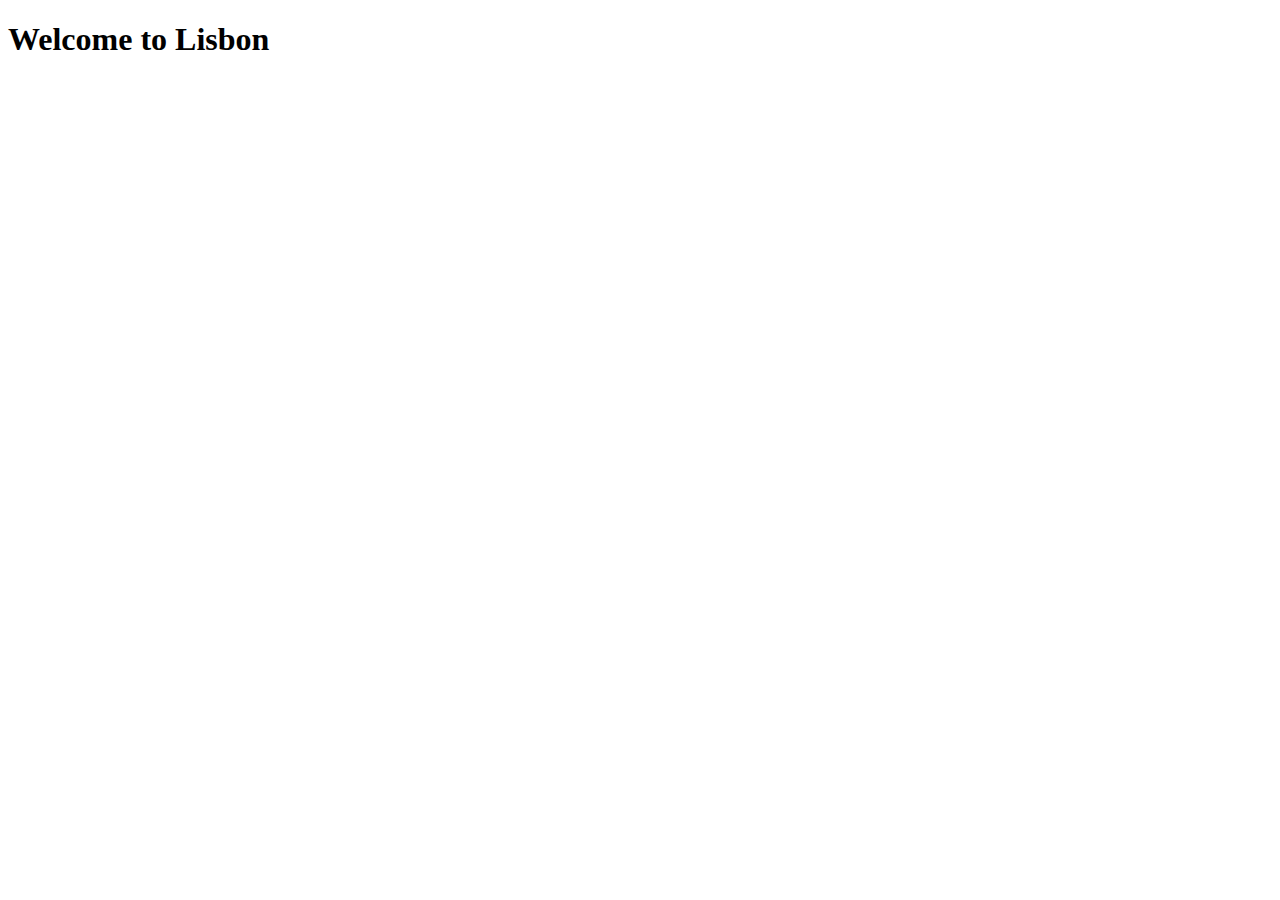
==== indexl.html @ 03b106c3 "Created the initial structure of the project" ====
<!DOCTYPE html>
<html lang="en">
<head>
    <meta charset="UTF-8">
    <meta http-equiv="X-UA-Compatible" content="IE=edge">
    <meta name="viewport" content="width=device-width, initial-scale=1.0">
    <link rel="preconnect" href="https://fonts:googleapis.com" />
    <link rel="preconnect" href="https://fonts:googleapis.com" crossorigin />
    <link 
        href="https://fonts.googleapis.com/css2?family=Poppins:ital,wght@0,100;0,200;0,300;0,400;0,500;0,600;0,700;0,800;1,900&display=swap"
        rel="stylesheet" 
    />
    <link rel="stylesheet" href="src/styles.css" />
    <title>Welcome to Lisbon</title>
</head>
<body>
    <h1>Welcome to Lisbon</h1>
</body>
</html>
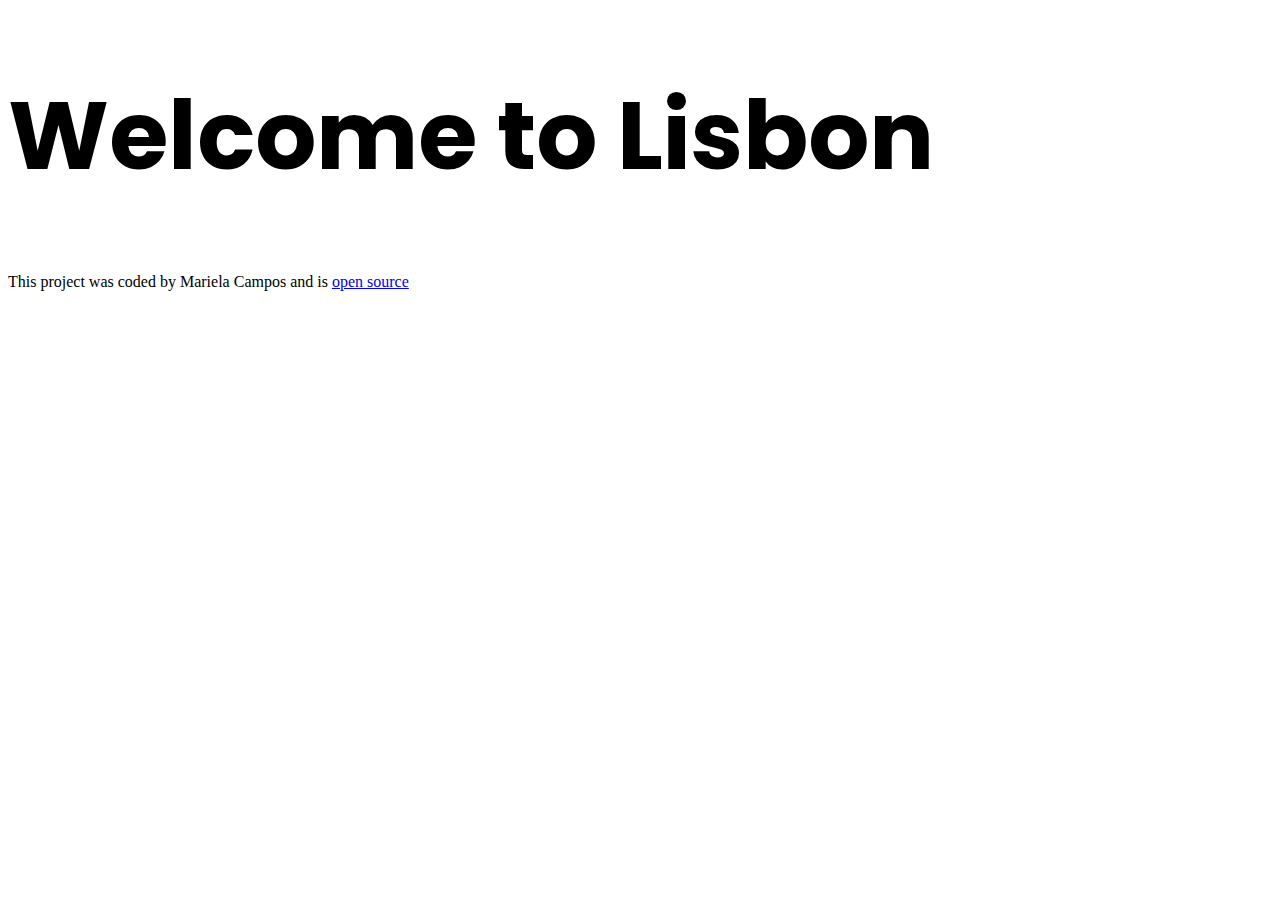
==== commit 717dcbc4: "Added a link to the GitHub repository and css page" ====
--- a/indexl.html
+++ b/indexl.html
@@ -14,6 +14,13 @@
     <title>Welcome to Lisbon</title>
 </head>
 <body>
-    <h1>Welcome to Lisbon</h1>
+    <h1>
+        Welcome to Lisbon
+    </h1>
+    <footer>
+        This project was coded by Mariela Campos and is 
+        <a href="https://github.com/MoonLightVillas/lisbon-travel-project"
+        target="_blank">open source</a>
+    </footer>
 </body>
 </html>--- a/src/styles.css
+++ b/src/styles.css
@@ -0,0 +1,7 @@
+h1 {
+    font-family: "Poppins", sans-serif;
+    font-style: normal;
+    font-weight: 700;
+    font-size: 96px;
+    line-height: 144px;
+}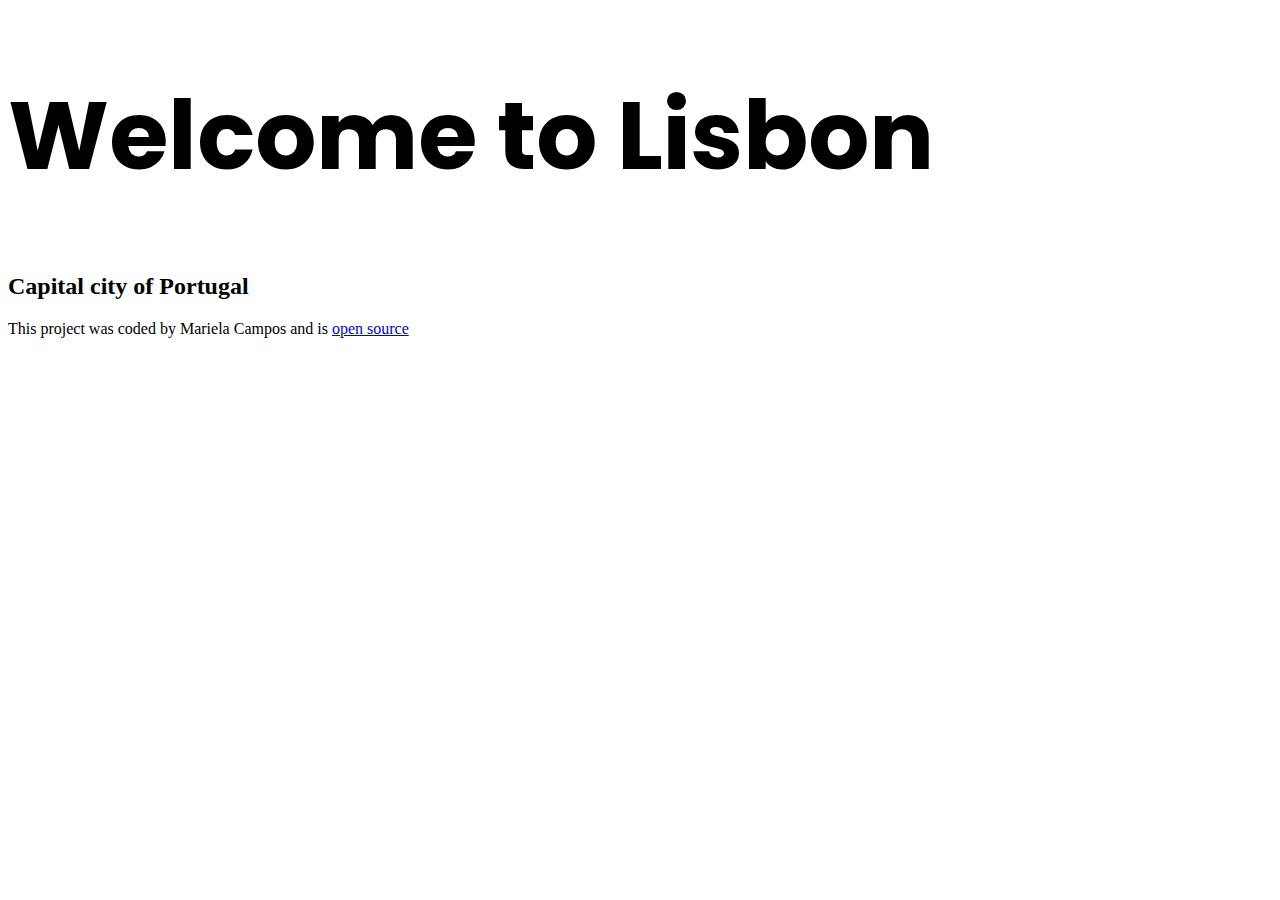
==== commit 9655d639: "Added h2" ====
--- a/indexl.html
+++ b/indexl.html
@@ -17,6 +17,9 @@
     <h1>
         Welcome to Lisbon
     </h1>
+    <h2>
+        Capital city of Portugal
+    </h2>
     <footer>
         This project was coded by Mariela Campos and is 
         <a href="https://github.com/MoonLightVillas/lisbon-travel-project"
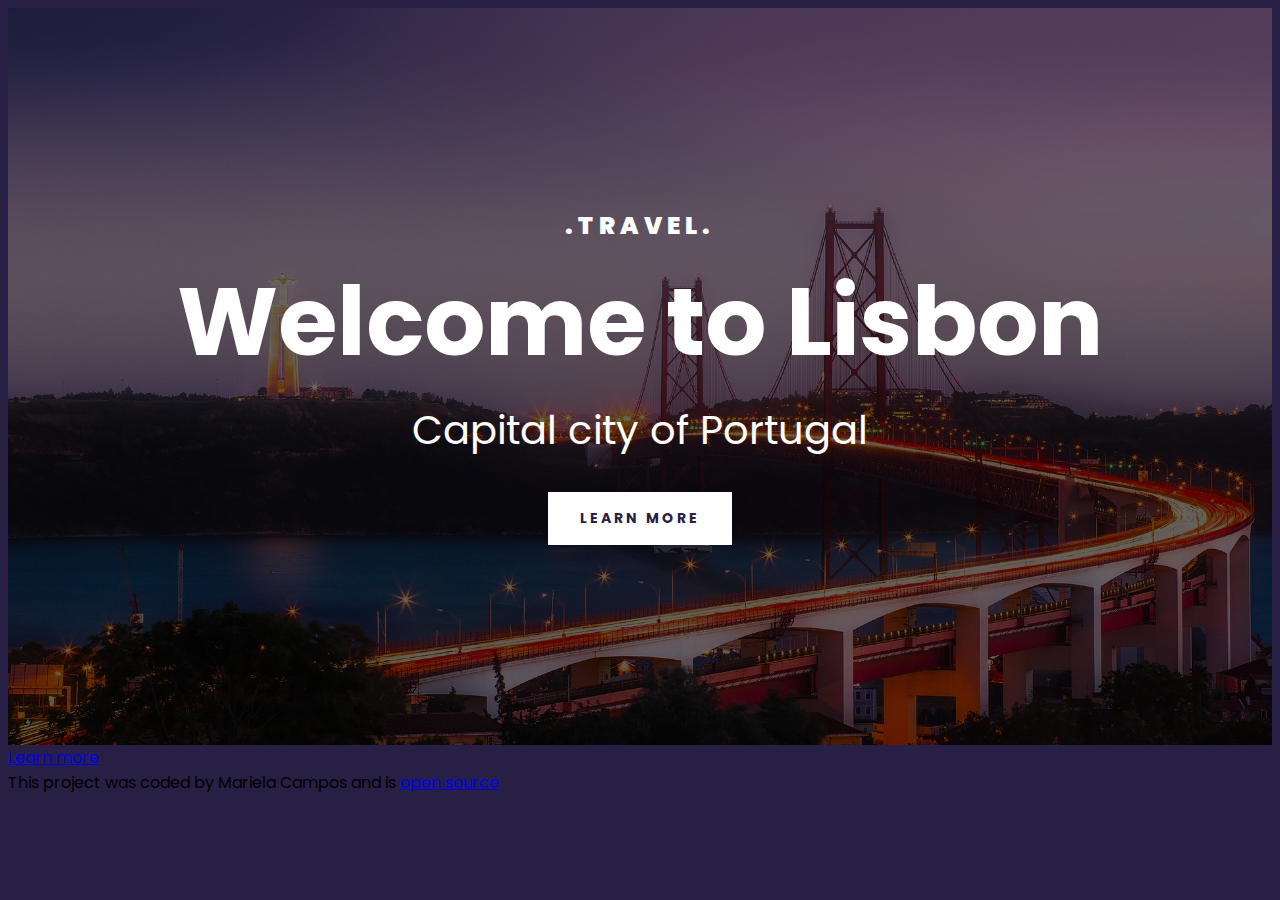
==== commit 4abe9cab: "Added the header of the landing page" ====
--- a/indexl.html
+++ b/indexl.html
@@ -14,12 +14,14 @@
     <title>Welcome to Lisbon</title>
 </head>
 <body>
-    <h1>
-        Welcome to Lisbon
-    </h1>
-    <h2>
-        Capital city of Portugal
-    </h2>
+    <div class="container">
+        <header>
+          <h3>.TRAVEL.</h3>
+          <h1>Welcome to Lisbon</h1>
+          <h2>Capital city of Portugal</h2>
+          <a href="#more">Learn more</a>
+        </header>
+    <a href="#more">Learn more</a>
     <footer>
         This project was coded by Mariela Campos and is 
         <a href="https://github.com/MoonLightVillas/lisbon-travel-project"
--- a/src/styles.css
+++ b/src/styles.css
@@ -1,7 +1,76 @@
-h1 {
+body {
     font-family: "Poppins", sans-serif;
-    font-style: normal;
+    background: #272044;
+  }
+  
+  .container {
+    max-width: 1400px;
+    margin: 0 auto;
+  }
+  
+  header {
+    background-image: linear-gradient(rgba(0, 0, 0, 0.6), rgba(0, 0, 0, 0.6)),
+      url("../images/lisbon.png");
+    background-repeat: no-repeat;
+    background-size: cover;
+    color: white;
+    text-align: center;
+    padding: 200px 0;
+  }
+  
+  header h1 {
     font-weight: 700;
     font-size: 96px;
-    line-height: 144px;
-}+    line-height: 1;
+    margin: 30px 0;
+  }
+  
+  header h2 {
+    font-weight: 400;
+    font-size: 40px;
+    line-height: 1.5;
+    margin: 0;
+  }
+  
+  header h3 {
+    font-weight: 900;
+    font-size: 24px;
+    line-height: 1.5;
+    letter-spacing: 5px;
+    margin: 0;
+  }
+  
+  header a {
+    font-weight: 700;
+    font-size: 14px;
+    line-height: 1.5;
+    text-align: center;
+    color: #272044;
+    padding: 16px 32px;
+    margin-top: 32px;
+    display: inline-block;
+    letter-spacing: 3px;
+    text-decoration: none;
+    text-transform: uppercase;
+    background: white;
+  }
+  
+  @media (max-width: 900px) {
+    header {
+      padding: 60px 0;
+    }
+  
+    header h1 {
+      font-size: 48px;
+    }
+  
+    header h2 {
+      font-size: 20px;
+    }
+  
+    header h3 {
+      font-size: 12px;
+    }
+  }
+  Footer
+  © 2023 GitHub, Inc.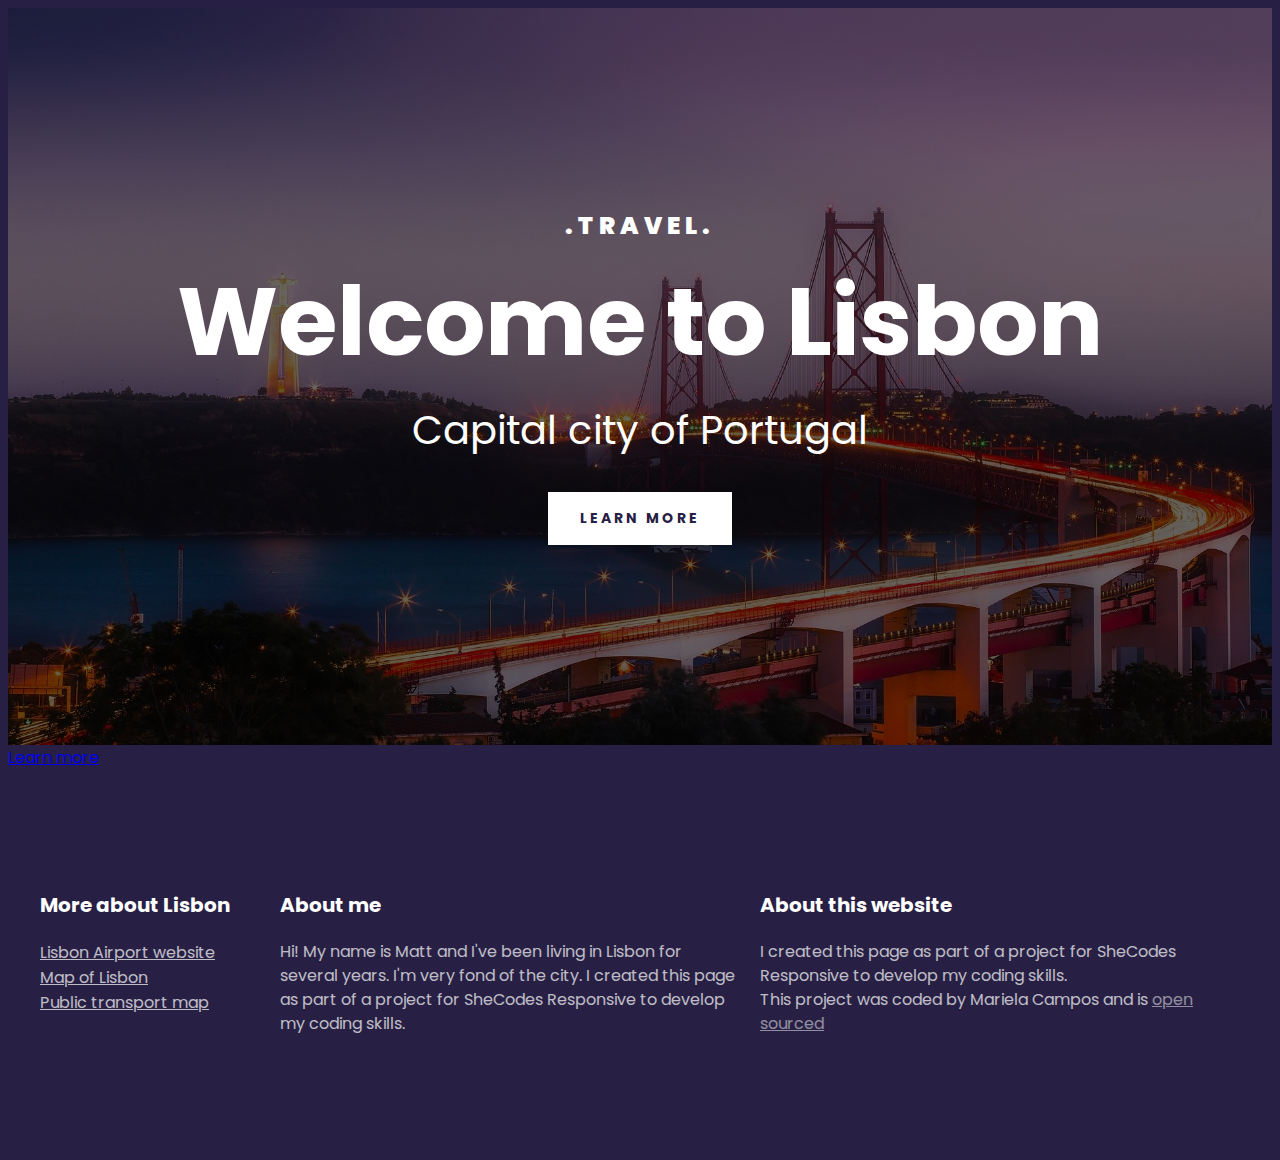
==== commit 0b9305f8: "Added the paragraph and websites" ====
--- a/indexl.html
+++ b/indexl.html
@@ -23,9 +23,50 @@
         </header>
     <a href="#more">Learn more</a>
     <footer>
-        This project was coded by Mariela Campos and is 
-        <a href="https://github.com/MoonLightVillas/lisbon-travel-project"
-        target="_blank">open source</a>
+        <section class="grid">
+            <div>
+                <h3>More about Lisbon</h3>
+
+                <ul>
+                    <li>
+                        <a href="https://www.aeroportolisboa.pt/en/lis/home" target="_blank">
+                            Lisbon Airport website
+                        </a>
+                    </li>
+                    <li>
+                        <a href="https://goo.gl/maps/8ZwWBBJVZduUNuXNA" target="_blank">
+                            Map of Lisbon
+                        </a>
+                    </li>
+                    <li>
+                        <a href="https://www.metrolisboa.pt/en/travel/diagrams-and-maps/" target="_blank">
+                            Public transport map
+                        </a>
+                    </li>
+                </ul>
+            </div>
+            <div>
+                <h3>About me</h3>
+                <p>
+                    Hi! My name is Matt and I've been living in Lisbon for several
+                    years. I'm very fond of the city. I created this page as part of a
+                    project for SheCodes Responsive to develop my coding skills.
+                </p>
+            </div>
+            <div>
+                <h3>About this website</h3>
+                <p>
+                  I created this page as part of a project for SheCodes Responsive
+                  to develop my coding skills.
+                  <br />
+                  This project was coded by Mariela Campos and is
+                  <a href="https://github.com/MoonLightVillas/lisbon-travel-project"
+                  target="_blank">
+                  open sourced
+                  </a>
+                </p>
+            </div>
+        </section>
     </footer>
 </body>
 </html>--- a/src/styles.css
+++ b/src/styles.css
@@ -5,6 +5,16 @@
   
   .container {
     max-width: 1400px;
+    margin: 0 auto;
+  }
+  
+  .grid {
+    display: grid;
+    grid-template-columns: 1fr 2fr 2fr;
+  }
+  
+  section {
+    max-width: 1200px;
     margin: 0 auto;
   }
   
@@ -55,7 +65,49 @@
     background: white;
   }
   
-  @media (max-width: 900px) {
+  footer {
+    color: white;
+    background-image: linear-gradient(
+        rgba(39, 32, 68, 0.9),
+        rgba(39, 32, 68, 0.9)
+      ),
+      url("../images/lisbon-footer.png");
+  
+    background-repeat: no-repeat;
+    background-size: cover;
+    padding: 100px 0;
+  }
+  
+  footer h3 {
+    font-weight: 700;
+    font-size: 20px;
+    line-height: 30px;
+  }
+  
+  footer p {
+    font-weight: 400;
+    font-size: 16px;
+    opacity: 0.7;
+    margin-right: 20px;
+    line-height: 24px;
+  }
+  
+  footer ul {
+    padding: 0;
+  }
+  
+  footer li {
+    list-style: none;
+    margin: 0;
+    padding: 0;
+  }
+  
+  footer a {
+    color: white;
+    opacity: 0.7;
+  }
+  
+  @media (max-width: 960px) {
     header {
       padding: 60px 0;
     }
@@ -71,6 +123,4 @@
     header h3 {
       font-size: 12px;
     }
-  }
-  Footer
-  © 2023 GitHub, Inc.+  }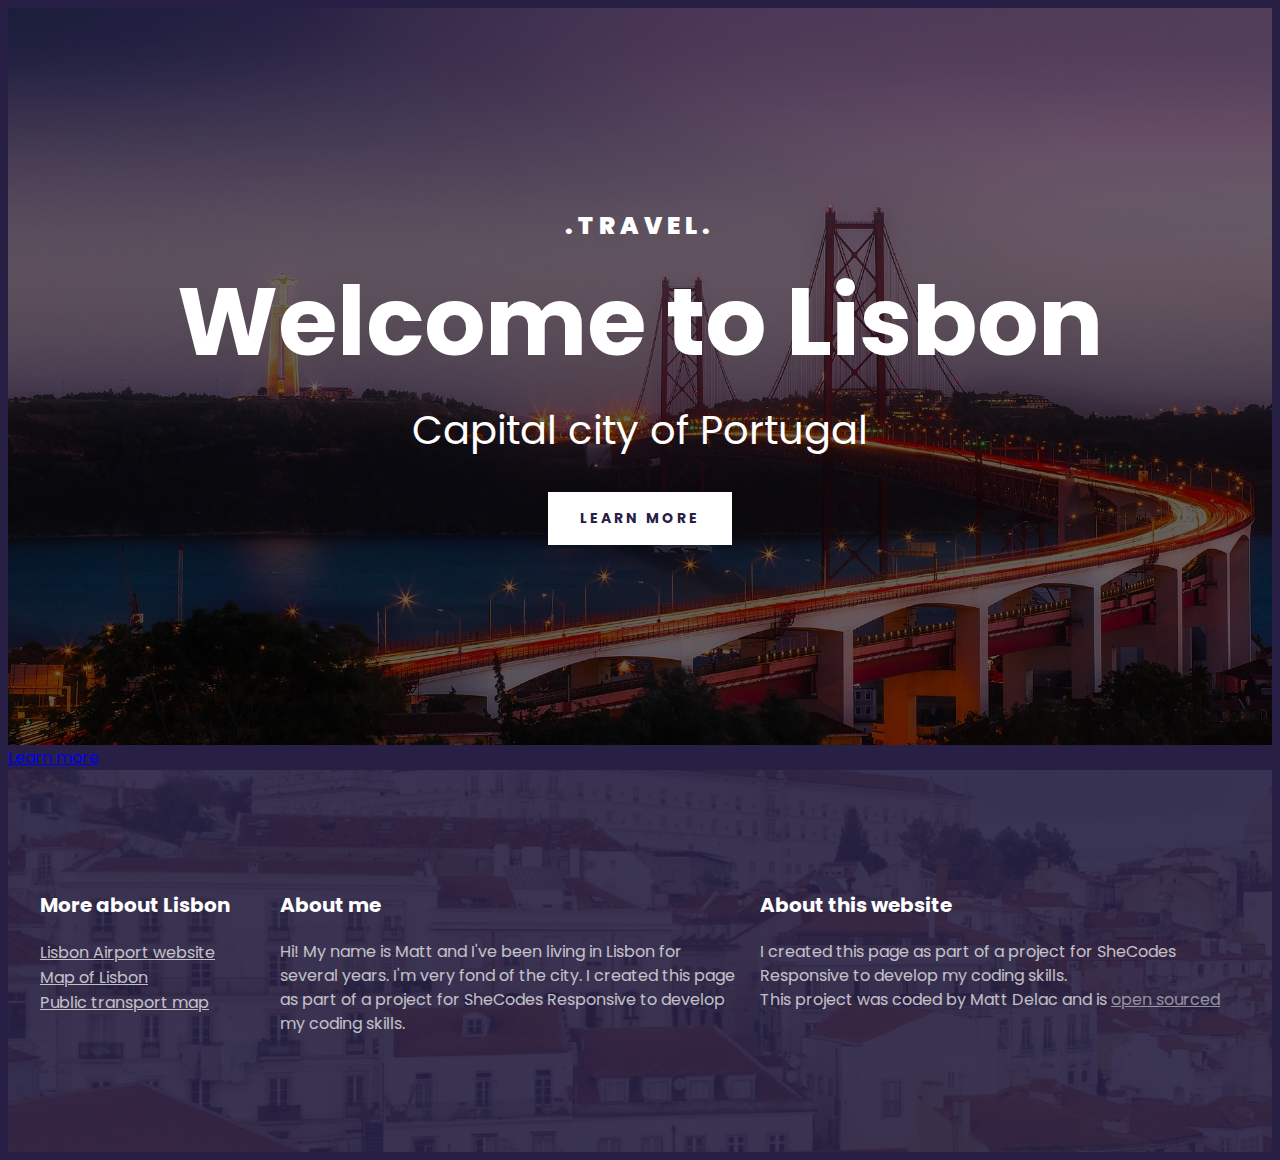
==== commit 7da13ba8: "Added image and footer" ====
--- a/indexl.html
+++ b/indexl.html
@@ -25,48 +25,56 @@
     <footer>
         <section class="grid">
             <div>
-                <h3>More about Lisbon</h3>
-
-                <ul>
-                    <li>
-                        <a href="https://www.aeroportolisboa.pt/en/lis/home" target="_blank">
-                            Lisbon Airport website
-                        </a>
-                    </li>
-                    <li>
-                        <a href="https://goo.gl/maps/8ZwWBBJVZduUNuXNA" target="_blank">
-                            Map of Lisbon
-                        </a>
-                    </li>
-                    <li>
-                        <a href="https://www.metrolisboa.pt/en/travel/diagrams-and-maps/" target="_blank">
-                            Public transport map
-                        </a>
-                    </li>
-                </ul>
+              <h3>More about Lisbon</h3>
+  
+              <ul>
+                <li>
+                  <a
+                    href="https://www.aeroportolisboa.pt/en/lis/home"
+                    target="_blank"
+                  >
+                    Lisbon Airport website
+                  </a>
+                </li>
+                <li>
+                  <a href="https://goo.gl/maps/8ZwWBBJVZduUNuXNA" target="_blank">
+                    Map of Lisbon
+                  </a>
+                </li>
+                <li>
+                  <a
+                    href="https://www.metrolisboa.pt/en/travel/diagrams-and-maps/"
+                    target="_blank"
+                  >
+                    Public transport map
+                  </a>
+                </li>
+              </ul>
             </div>
             <div>
-                <h3>About me</h3>
-                <p>
-                    Hi! My name is Matt and I've been living in Lisbon for several
-                    years. I'm very fond of the city. I created this page as part of a
-                    project for SheCodes Responsive to develop my coding skills.
-                </p>
+              <h3>About me</h3>
+              <p>
+                Hi! My name is Matt and I've been living in Lisbon for several
+                years. I'm very fond of the city. I created this page as part of a
+                project for SheCodes Responsive to develop my coding skills.
+              </p>
             </div>
             <div>
-                <h3>About this website</h3>
-                <p>
-                  I created this page as part of a project for SheCodes Responsive
-                  to develop my coding skills.
-                  <br />
-                  This project was coded by Mariela Campos and is
-                  <a href="https://github.com/MoonLightVillas/lisbon-travel-project"
-                  target="_blank">
-                  open sourced
-                  </a>
-                </p>
+              <h3>About this website</h3>
+              <p>
+                I created this page as part of a project for SheCodes Responsive
+                to develop my coding skills.
+                <br />
+                This project was coded by Matt Delac and is
+                <a
+                  href="https://github.com/matthieua/lisbon-travel-project"
+                  target="_blank"
+                >
+                  open sourced</a
+                >
+              </p>
             </div>
-        </section>
+          </section>
     </footer>
 </body>
 </html>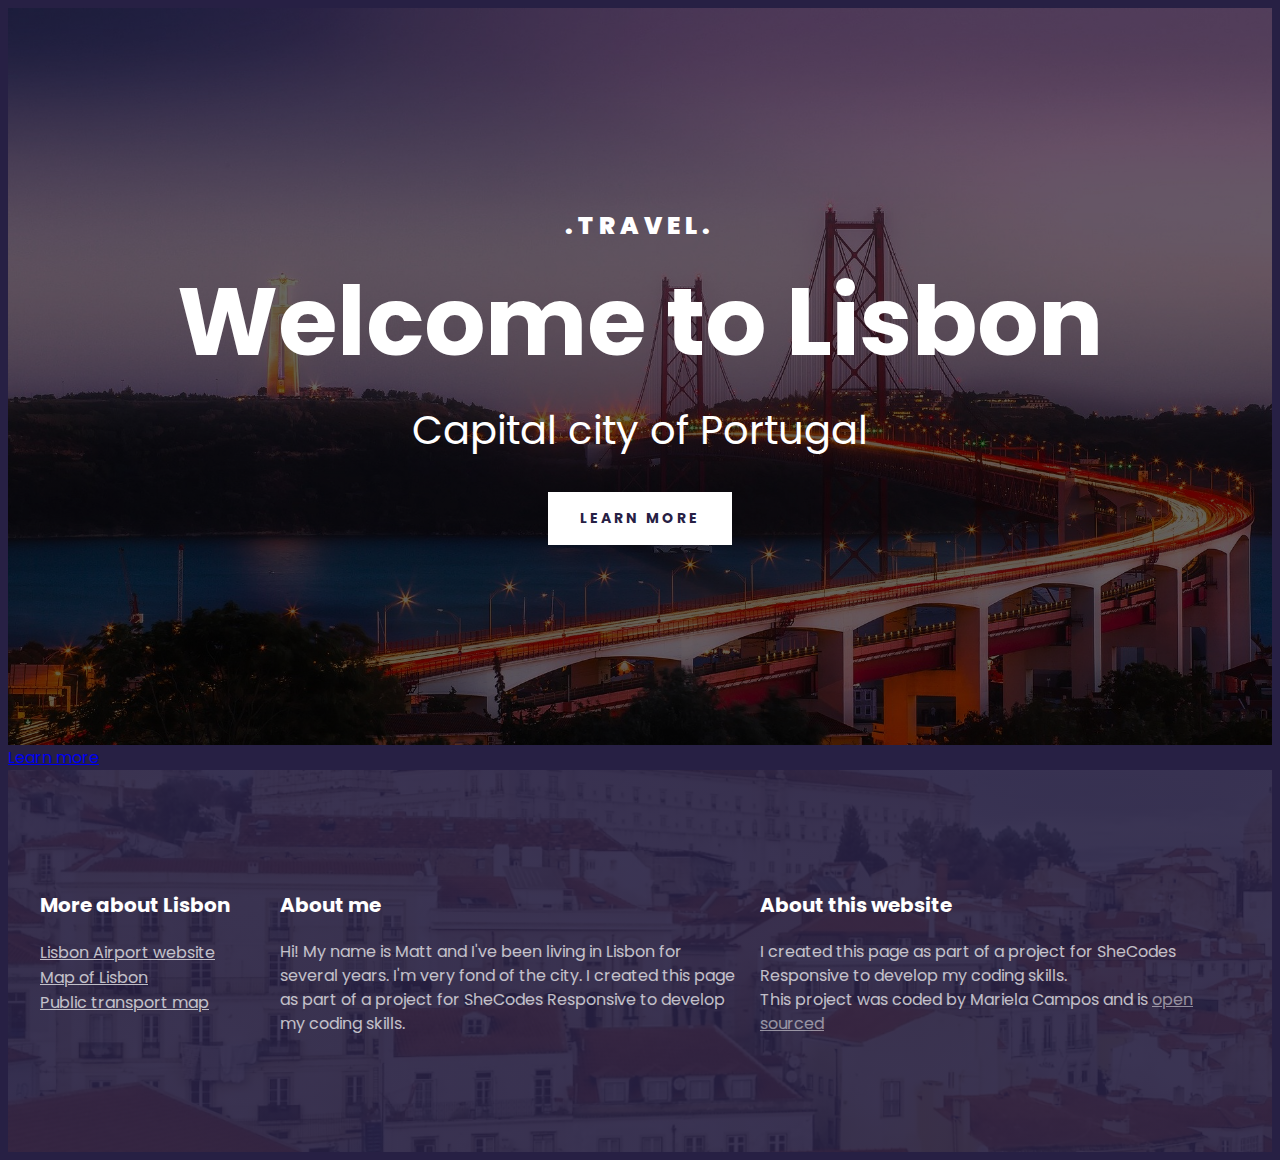
==== commit 4b7612ac: "Chaged link repository" ====
--- a/indexl.html
+++ b/indexl.html
@@ -65,9 +65,9 @@
                 I created this page as part of a project for SheCodes Responsive
                 to develop my coding skills.
                 <br />
-                This project was coded by Matt Delac and is
+                This project was coded by Mariela Campos and is
                 <a
-                  href="https://github.com/matthieua/lisbon-travel-project"
+                  href="https://github.com/MoonLightVillas/lisbon-travel-project"
                   target="_blank"
                 >
                   open sourced</a
